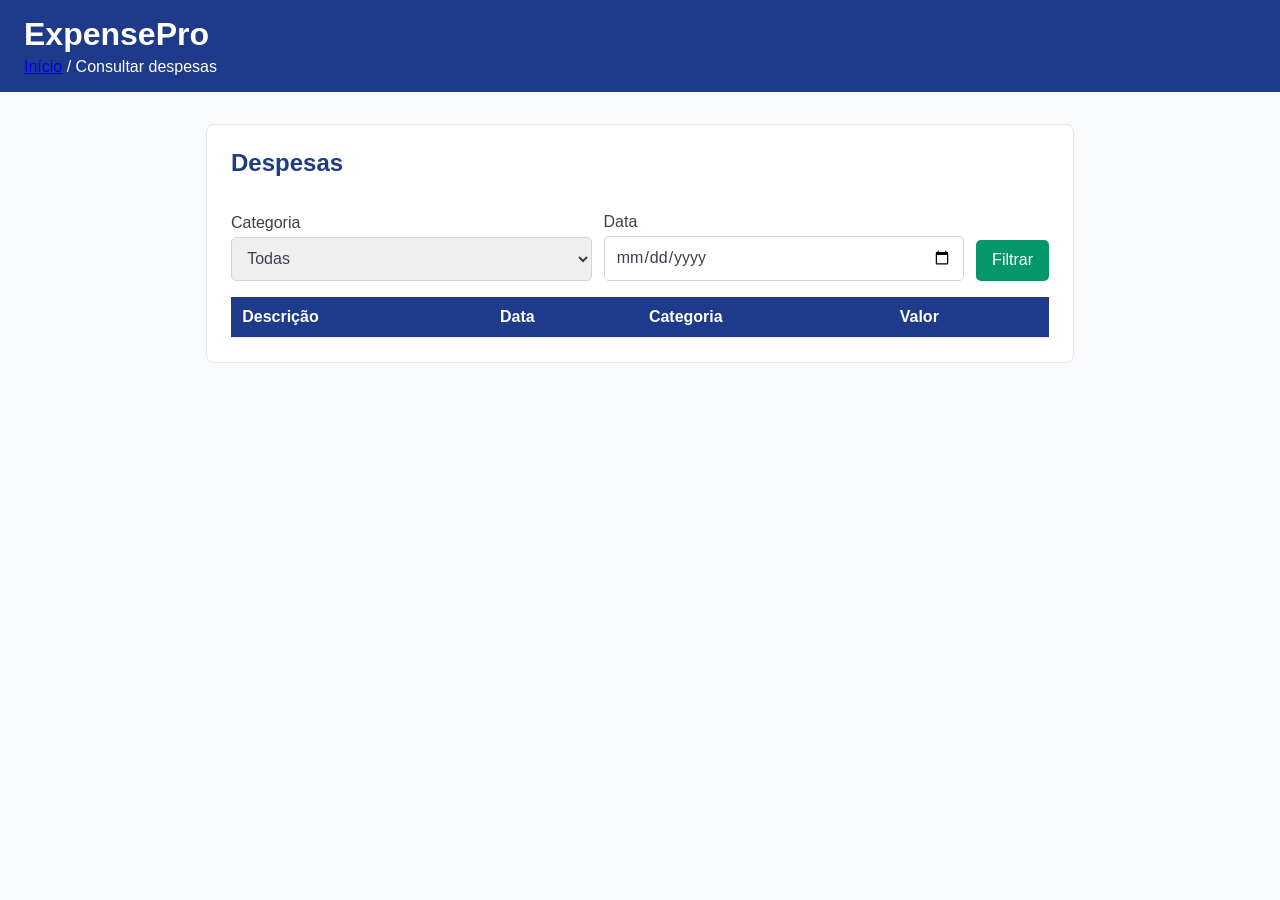
==== pages/minhas-despesas.html @ 2cb30d4f "first commit" ====
<!doctype html>
<html lang="pt-BR">
<head>
  <meta charset="utf-8">
  <meta name="viewport" content="width=device-width, initial-scale=1">
  <title>Consultar despesas | ExpensePro</title>
  <link rel="stylesheet" href="../css/base.css">
  <link rel="stylesheet" href="../css/minhas-despesas.css">
</head>
<body>
  <header class="topo"><h1>ExpensePro</h1><p><a href="../index.html">Início</a> / Consultar despesas</p></header>
  <main><section class="painel">
    <h2>Despesas</h2>
    <form class="filtros" id="form-filtros">
      <div><label for="filtro-categoria">Categoria</label><select id="filtro-categoria"><option value="">Todas</option><option>Transporte</option><option>Hospedagem</option><option>Alimentação</option><option>Materiais</option></select></div>
      <div><label for="filtro-data">Data</label><input id="filtro-data" type="date"></div>
      <button type="submit">Filtrar</button>
    </form>
    <table><thead><tr><th>Descrição</th><th>Data</th><th>Categoria</th><th>Valor</th></tr></thead><tbody id="lista-despesas"><!-- Adicionar linhas com JavaScript --></tbody></table>
  </section></main>
  <script src="../js/minhas-despesas.js"></script>
</body>
</html>
---- css/base.css ----
:root {
  --azul: #1E3A8A;
  --verde: #059669;
  --ambar: #D97706;
  --grafite: #374151;
  --fundo: #F9FAFB;
}

* { box-sizing: border-box; }

body {
  margin: 0;
  background: var(--fundo);
  color: var(--grafite);
  font-family: Arial, sans-serif;
}

.topo {
  padding: 1rem 1.5rem;
  background: var(--azul);
  color: white;
}

.topo h1, .topo p { margin: 0; }
.topo p { margin-top: .3rem; }

main { max-width: 900px; margin: 2rem auto; padding: 0 1rem; }

.painel {
  padding: 1.5rem;
  border: 1px solid #E5E7EB;
  border-radius: 8px;
  background: white;
}

h2 { margin-top: 0; color: var(--azul); }

label { display: block; margin: 1rem 0 .35rem; }
input, select, textarea {
  width: 100%;
  padding: .7rem;
  border: 1px solid #D1D5DB;
  border-radius: 5px;
  color: var(--grafite);
  font: inherit;
}

button {
  margin-top: 1rem;
  padding: .7rem 1rem;
  border: 0;
  border-radius: 5px;
  background: var(--verde);
  color: white;
  font: inherit;
  cursor: pointer;
}

table { width: 100%; border-collapse: collapse; margin-top: 1rem; }
th, td { padding: .7rem; border-bottom: 1px solid #E5E7EB; text-align: left; }
th { background: var(--azul); color: white; }

@media (max-width: 600px) {
  main { margin: 1rem auto; }
  .painel { padding: 1rem; }
  table { font-size: .9rem; }
}
---- css/minhas-despesas.css ----
.filtros { display: grid; grid-template-columns: 1fr 1fr auto; gap: .75rem; align-items: end; }
.filtros button { margin: 0; }
@media (max-width: 600px) { .filtros { grid-template-columns: 1fr; } }
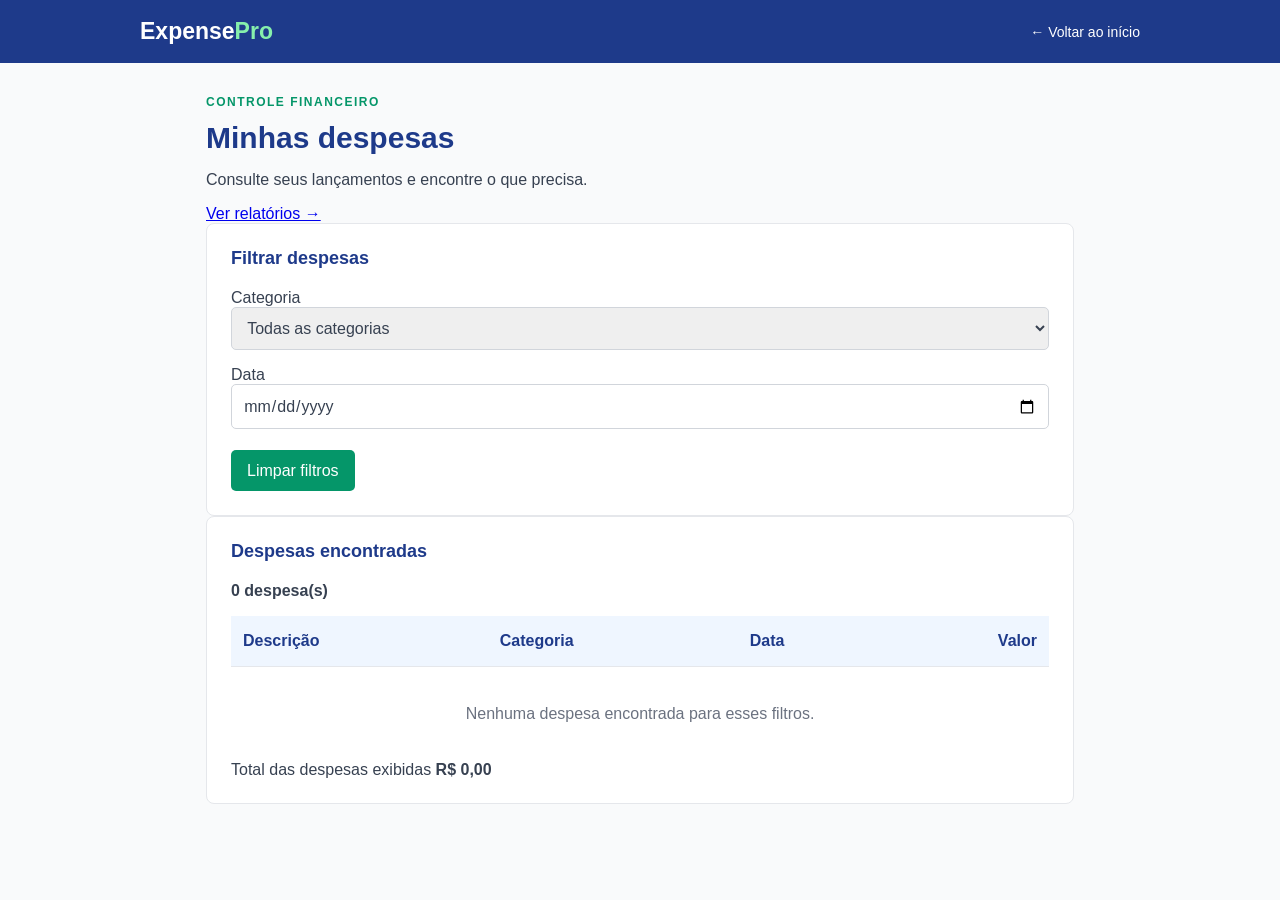
==== commit 8fe51009: "Implementa consulta e relatorios de despesas" ====
--- a/pages/minhas-despesas.html
+++ b/pages/minhas-despesas.html
@@ -3,21 +3,72 @@
 <head>
   <meta charset="utf-8">
   <meta name="viewport" content="width=device-width, initial-scale=1">
-  <title>Consultar despesas | ExpensePro</title>
+  <title>Minhas despesas | ExpensePro</title>
   <link rel="stylesheet" href="../css/base.css">
   <link rel="stylesheet" href="../css/minhas-despesas.css">
+  <script src="../js/minhas-despesas.js" defer></script>
 </head>
 <body>
-  <header class="topo"><h1>ExpensePro</h1><p><a href="../index.html">Início</a> / Consultar despesas</p></header>
-  <main><section class="painel">
-    <h2>Despesas</h2>
-    <form class="filtros" id="form-filtros">
-      <div><label for="filtro-categoria">Categoria</label><select id="filtro-categoria"><option value="">Todas</option><option>Transporte</option><option>Hospedagem</option><option>Alimentação</option><option>Materiais</option></select></div>
-      <div><label for="filtro-data">Data</label><input id="filtro-data" type="date"></div>
-      <button type="submit">Filtrar</button>
-    </form>
-    <table><thead><tr><th>Descrição</th><th>Data</th><th>Categoria</th><th>Valor</th></tr></thead><tbody id="lista-despesas"><!-- Adicionar linhas com JavaScript --></tbody></table>
-  </section></main>
-  <script src="../js/minhas-despesas.js"></script>
+  <header class="cabecalho-pagina">
+    <a class="marca" href="../index.html">Expense<span>Pro</span></a>
+    <a class="voltar" href="../index.html">← Voltar ao início</a>
+  </header>
+
+  <main class="pagina-despesas">
+    <div class="titulo-pagina">
+      <div>
+        <p class="identificador">CONTROLE FINANCEIRO</p>
+        <h1>Minhas despesas</h1>
+        <p>Consulte seus lançamentos e encontre o que precisa.</p>
+      </div>
+      <a class="atalho" href="relatorios.html">Ver relatórios →</a>
+    </div>
+
+    <section class="painel" aria-label="Filtros de despesas">
+      <h2>Filtrar despesas</h2>
+      <div class="grupo-filtros">
+        <label for="filtroCategoria">Categoria
+          <select id="filtroCategoria">
+            <option value="">Todas as categorias</option>
+            <option value="Transporte">Transporte</option>
+            <option value="Hospedagem">Hospedagem</option>
+            <option value="Alimentação">Alimentação</option>
+            <option value="Materiais">Materiais</option>
+            <option value="Outros">Outros</option>
+          </select>
+        </label>
+        <label for="filtroData">Data
+          <input type="date" id="filtroData">
+        </label>
+        <button id="limparFiltros" type="button">Limpar filtros</button>
+      </div>
+    </section>
+
+    <section class="painel" aria-label="Lista de despesas">
+      <div class="cabecalho-lista">
+        <h2>Despesas encontradas</h2>
+        <strong id="quantidadeDespesas" aria-live="polite">0 despesa(s)</strong>
+      </div>
+      <div class="area-tabela">
+        <table>
+          <thead>
+            <tr>
+              <th>Descrição</th>
+              <th>Categoria</th>
+              <th>Data</th>
+              <th class="valor">Valor</th>
+            </tr>
+          </thead>
+          <tbody id="listaDespesas"></tbody>
+        </table>
+      </div>
+      <p id="mensagemVazia" class="mensagem-vazia" hidden>Nenhuma despesa encontrada para esses filtros.</p>
+      <div class="rodape-lista">
+        <span>Total das despesas exibidas</span>
+        <strong id="totalFiltrado">R$ 0,00</strong>
+      </div>
+    </section>
+  </main>
 </body>
 </html>
+
--- a/css/base.css
+++ b/css/base.css
@@ -18,7 +18,17 @@
 .topo {
   padding: 1rem 1.5rem;
   background: var(--azul);
-  color: white;
+}
+
+.logo {
+  display: block;
+  width: 250px; /* ajuste conforme necessário */
+  max-width: 100%;
+  height: auto;
+  padding: .35rem;
+  border: 2px solid var(--verde);
+  border-radius: 8px;
+  background-color: white;
 }
 
 .topo h1, .topo p { margin: 0; }
@@ -65,3 +75,11 @@
   .painel { padding: 1rem; }
   table { font-size: .9rem; }
 }
+
+.logo-pro {
+  display: flex;
+  align-items: center;
+  padding: 1rem 1.5rem;
+  background: var(--azul);
+  color: white;
+}
--- a/css/minhas-despesas.css
+++ b/css/minhas-despesas.css
@@ -1,3 +1,31 @@
-.filtros { display: grid; grid-template-columns: 1fr 1fr auto; gap: .75rem; align-items: end; }
-.filtros button { margin: 0; }
-@media (max-width: 600px) { .filtros { grid-template-columns: 1fr; } }
+/* Página de relatórios — segue a paleta azul e verde da ExpensePro. */
+body { margin: 0; background: #f9fafb; color: #374151; font-family: Arial, sans-serif; }
+* { box-sizing: border-box; }
+.cabecalho-pagina { padding: 18px max(20px, calc((100% - 1000px) / 2)); background: #1e3a8a; display: flex; align-items: center; justify-content: space-between; gap: 14px; }
+.marca { text-decoration: none; color: #fff; font-size: 23px; font-weight: 800; }
+.marca span { color: #86efac; }
+.voltar { color: #fff; text-decoration: none; font-size: 14px; }
+.pagina-relatorios { max-width: 1040px; margin: 35px auto; padding: 0 20px 45px; }
+.identificador { font-size: 12px; font-weight: bold; color: #059669; letter-spacing: 1.5px; }
+h1 { color: #1e3a8a; font-size: 30px; margin: 7px 0; }
+h2 { color: #1e3a8a; font-size: 18px; margin: 0 0 20px; }
+.subtitulo { color: #6b7280; margin-bottom: 25px; }
+.indicadores { display: grid; grid-template-columns: 1fr 1fr; gap: 20px; margin-bottom: 22px; }
+.indicador, .painel-relatorio { background: #fff; padding: 24px; border: 1px solid #e5e7eb; border-radius: 14px; box-shadow: 0 6px 24px #1e3a8a0d; }
+.indicador { display: flex; flex-direction: column; gap: 12px; }
+.indicador span { font-size: 14px; color: #6b7280; }
+.indicador strong { font-size: 30px; color: #059669; }
+.area-tabela { overflow-x: auto; }
+table { width: 100%; border-collapse: collapse; }
+th { background: #eff6ff; color: #1e3a8a; text-align: left; }
+th, td { padding: 16px 12px; border-bottom: 1px solid #e5e7eb; }
+.valor { text-align: right; font-weight: bold; }
+.mensagem-vazia { padding: 22px 0; text-align: center; color: #6b7280; }
+.rodape { font-size: 13px; margin: 20px 0 0; color: #6b7280; }
+.link-consulta { text-decoration: none; font-weight: bold; color: #1e3a8a; }
+@media (max-width: 610px) { .indicadores { grid-template-columns: 1fr; gap: 12px; } .indicador, .painel-relatorio { padding: 18px; } h1 { font-size: 26px; } }
+
+/* Filtro mensal solicitado na estrutura original do projeto. */
+.filtro-periodo { max-width: 290px; margin-bottom: 22px; }
+.filtro-periodo label { display: block; margin-bottom: 8px; font-weight: bold; color: #1e3a8a; }
+.filtro-periodo input { width: 100%; padding: 11px; border: 1px solid #d1d5db; border-radius: 8px; background: white; color: #374151; font: inherit; }
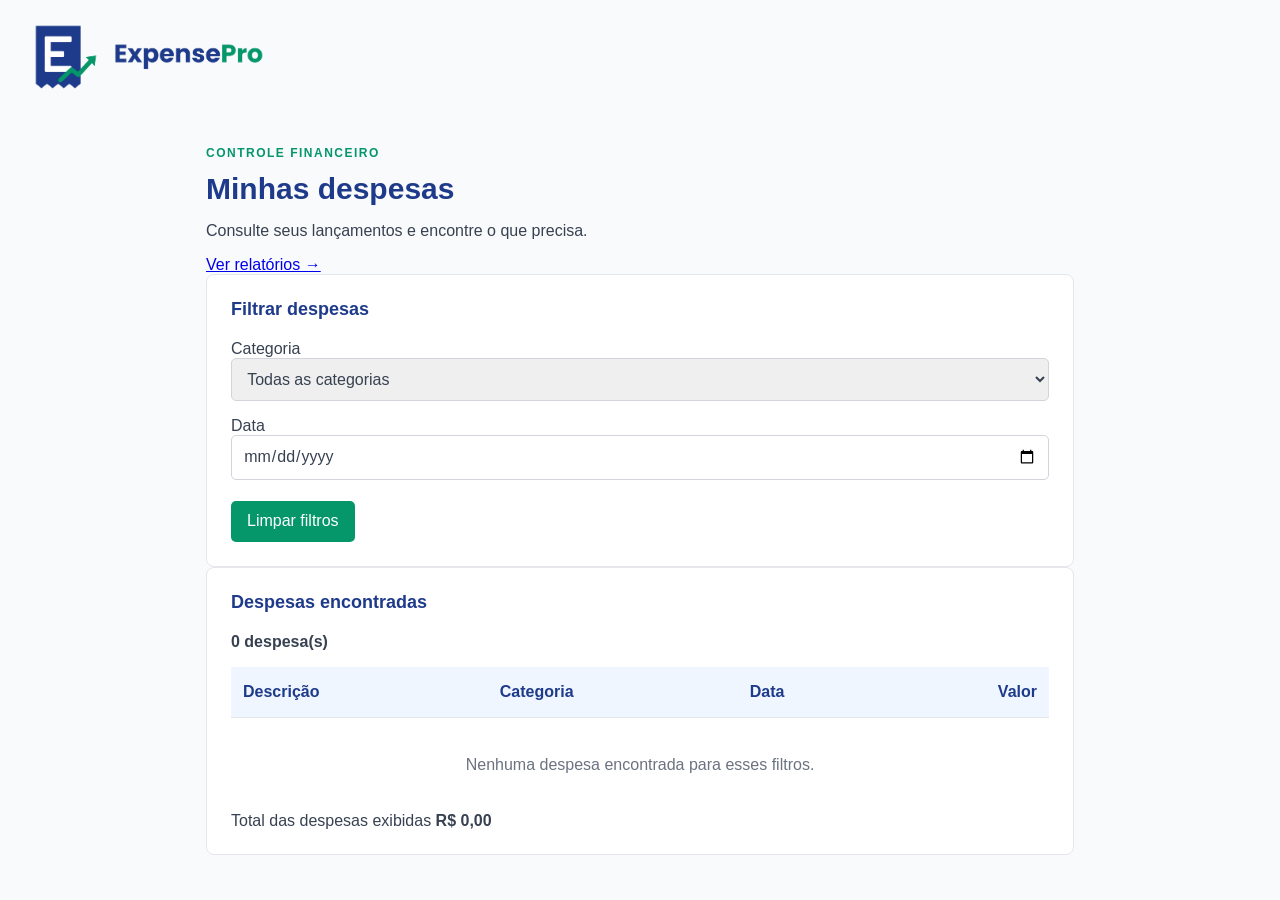
==== commit de70ec27: "mudanças básicas no cabeçalho das páginas, incluindo a adição de um logotipo e ajustes de estilo par" ====
--- a/pages/minhas-despesas.html
+++ b/pages/minhas-despesas.html
@@ -9,9 +9,8 @@
   <script src="../js/minhas-despesas.js" defer></script>
 </head>
 <body>
-  <header class="cabecalho-pagina">
-    <a class="marca" href="../index.html">Expense<span>Pro</span></a>
-    <a class="voltar" href="../index.html">← Voltar ao início</a>
+  <header class="topo">
+    <a href="../index.html"><img class="logo" src="../img/logo.png" alt="ExpensePro"></a>
   </header>
 
   <main class="pagina-despesas">
--- a/css/base.css
+++ b/css/base.css
@@ -6,18 +6,33 @@
   --fundo: #F9FAFB;
 }
 
+:root {
+  --rev-azul: #1e3a8a;
+  --rev-verde: #059669;
+  --rev-ambar: #d97706;
+  --rev-texto: #374151;
+  --rev-suave: #667085;
+  --rev-borda: #e5e7eb;
+  --rev-fundo: #f9fafb;
+}
+
 * { box-sizing: border-box; }
 
 body {
   margin: 0;
-  background: var(--fundo);
-  color: var(--grafite);
+  background: var(--rev-fundo);
+  color: var(--rev-texto);
   font-family: Arial, sans-serif;
 }
 
 .topo {
   padding: 1rem 1.5rem;
-  background: var(--azul);
+  background: var(--rev-fundo);
+  min-height: 82px;
+  display: flex;
+  flex-wrap: wrap;
+  gap: 10px 18px;
+  padding: 14px 24px;
 }
 
 .logo {
@@ -26,9 +41,7 @@
   max-width: 100%;
   height: auto;
   padding: .35rem;
-  border: 2px solid var(--verde);
   border-radius: 8px;
-  background-color: white;
 }
 
 .topo h1, .topo p { margin: 0; }
@@ -43,7 +56,7 @@
   background: white;
 }
 
-h2 { margin-top: 0; color: var(--azul); }
+h2 { margin-top: 0; color: var(--rev-azul); }
 
 label { display: block; margin: 1rem 0 .35rem; }
 input, select, textarea {
@@ -60,7 +73,7 @@
   padding: .7rem 1rem;
   border: 0;
   border-radius: 5px;
-  background: var(--verde);
+  background: var(--rev-verde);
   color: white;
   font: inherit;
   cursor: pointer;
@@ -68,7 +81,7 @@
 
 table { width: 100%; border-collapse: collapse; margin-top: 1rem; }
 th, td { padding: .7rem; border-bottom: 1px solid #E5E7EB; text-align: left; }
-th { background: var(--azul); color: white; }
+th { background: var(--rev-azul); color: white; }
 
 @media (max-width: 600px) {
   main { margin: 1rem auto; }
@@ -80,6 +93,6 @@
   display: flex;
   align-items: center;
   padding: 1rem 1.5rem;
-  background: var(--azul);
+  background: var(--rev-azul);
   color: white;
 }
--- a/css/minhas-despesas.css
+++ b/css/minhas-despesas.css
@@ -1,7 +1,6 @@
 /* Página de relatórios — segue a paleta azul e verde da ExpensePro. */
 body { margin: 0; background: #f9fafb; color: #374151; font-family: Arial, sans-serif; }
 * { box-sizing: border-box; }
-.cabecalho-pagina { padding: 18px max(20px, calc((100% - 1000px) / 2)); background: #1e3a8a; display: flex; align-items: center; justify-content: space-between; gap: 14px; }
 .marca { text-decoration: none; color: #fff; font-size: 23px; font-weight: 800; }
 .marca span { color: #86efac; }
 .voltar { color: #fff; text-decoration: none; font-size: 14px; }
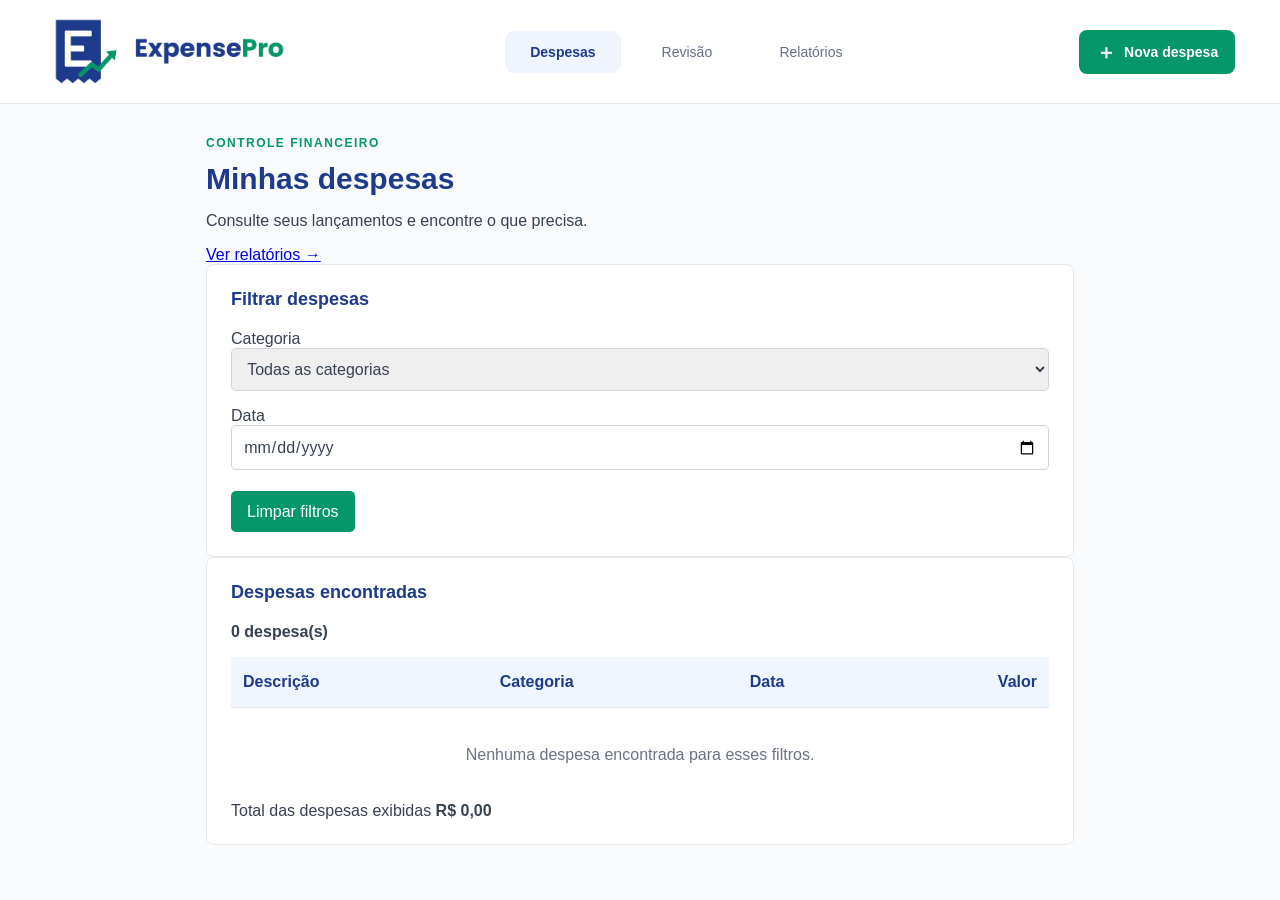
==== commit 97284fb0: "Implementação Pagina Inicio = Victor" ====
--- a/pages/minhas-despesas.html
+++ b/pages/minhas-despesas.html
@@ -11,6 +11,12 @@
 <body>
   <header class="topo">
     <a href="../index.html"><img class="logo" src="../img/logo.png" alt="ExpensePro"></a>
+    <nav class="navegacao" aria-label="Navegação principal">
+      <a class="ativo" href="minhas-despesas.html" aria-current="page">Despesas</a>
+      <a href="revisao.html">Revisão</a>
+      <a href="relatorios.html">Relatórios</a>
+    </nav>
+    <a class="acao-nova" href="nova-despesa.html"><span aria-hidden="true">＋</span> Nova despesa</a>
   </header>
 
   <main class="pagina-despesas">
--- a/css/base.css
+++ b/css/base.css
@@ -1,11 +1,3 @@
-:root {
-  --azul: #1E3A8A;
-  --verde: #059669;
-  --ambar: #D97706;
-  --grafite: #374151;
-  --fundo: #F9FAFB;
-}
-
 :root {
   --rev-azul: #1e3a8a;
   --rev-verde: #059669;
@@ -26,13 +18,13 @@
 }
 
 .topo {
-  padding: 1rem 1.5rem;
-  background: var(--rev-fundo);
-  min-height: 82px;
-  display: flex;
-  flex-wrap: wrap;
-  gap: 10px 18px;
-  padding: 14px 24px;
+  min-height: 104px;
+  padding: 0 clamp(22px, 3.5vw, 52px);
+  display: flex; 
+  align-items: center;
+  gap: 34px;
+  background: #fff;
+  border-bottom: 1px solid var(--rev-borda); 
 }
 
 .logo {
@@ -43,9 +35,6 @@
   padding: .35rem;
   border-radius: 8px;
 }
-
-.topo h1, .topo p { margin: 0; }
-.topo p { margin-top: .3rem; }
 
 main { max-width: 900px; margin: 2rem auto; padding: 0 1rem; }
 
@@ -64,7 +53,7 @@
   padding: .7rem;
   border: 1px solid #D1D5DB;
   border-radius: 5px;
-  color: var(--grafite);
+  color: var(--rev-texto);
   font: inherit;
 }
 
@@ -89,10 +78,57 @@
   table { font-size: .9rem; }
 }
 
-.logo-pro {
-  display: flex;
+.navegacao {
+  display: flex; align-self: stretch; align-items: center; gap: 8px; margin: 0 auto;
+}
+.navegacao a {
+  min-width: 116px; padding: 13px 18px; border-radius: 9px; color: #667085; font-size: 14px; text-align: center; text-decoration: none; 
+}
+.navegacao a:hover {
+  background: #f5f7fb; color: var(--rev-azul); 
+  }
+.navegacao a.ativo {
+  background: #eff4ff;
+  color: var(--rev-azul);
+  font-weight: 650; 
+}
+.acao-nova,.botao-primario {
+  display: inline-flex;
+  justify-content: center;
   align-items: center;
-  padding: 1rem 1.5rem;
-  background: var(--rev-azul);
-  color: white;
+  gap: 8px;
+  min-height: 44px;
+  padding: 0 17px;
+  border: 0;
+  border-radius: 8px;
+  background: var(--rev-verde);
+  color: #fff; text-decoration: none;
+  font: inherit;
+  font-size: 14px;
+  font-weight: 650;
+  cursor: pointer; 
 }
+.acao-nova:hover,.botao-primario:hover { background: #047857; }
+
+.botao-secundario {
+  border: 1px solid #d0d5dd;
+  background: #fff;
+  color: #344054; 
+}
+.botao-secundario:hover { background: #f9fafb; }
+
+.acao-nova span { font-size: 20px; line-height: 1; }
+
+@media (max-width: 900px) {
+  .topo { min-height: 82px; flex-wrap: wrap; gap: 10px 18px; padding: 14px 24px; }
+  .navegacao { order: 3; width: 100%; justify-content: flex-start; gap: 4px; overflow-x: auto; }
+  .navegacao a { min-width: auto; padding: 9px 13px; font-size: 13px; }
+  .acao-nova { margin-left: auto; min-height: 39px; padding: 0 12px; font-size: 13px; }
+}
+
+@media (max-width: 600px) {
+  .topo { padding: 12px 17px; }
+  .logo { width: 180px; }
+  .navegacao { margin: 0 -2px; }
+  .navegacao a { padding: 8px 11px; }
+}
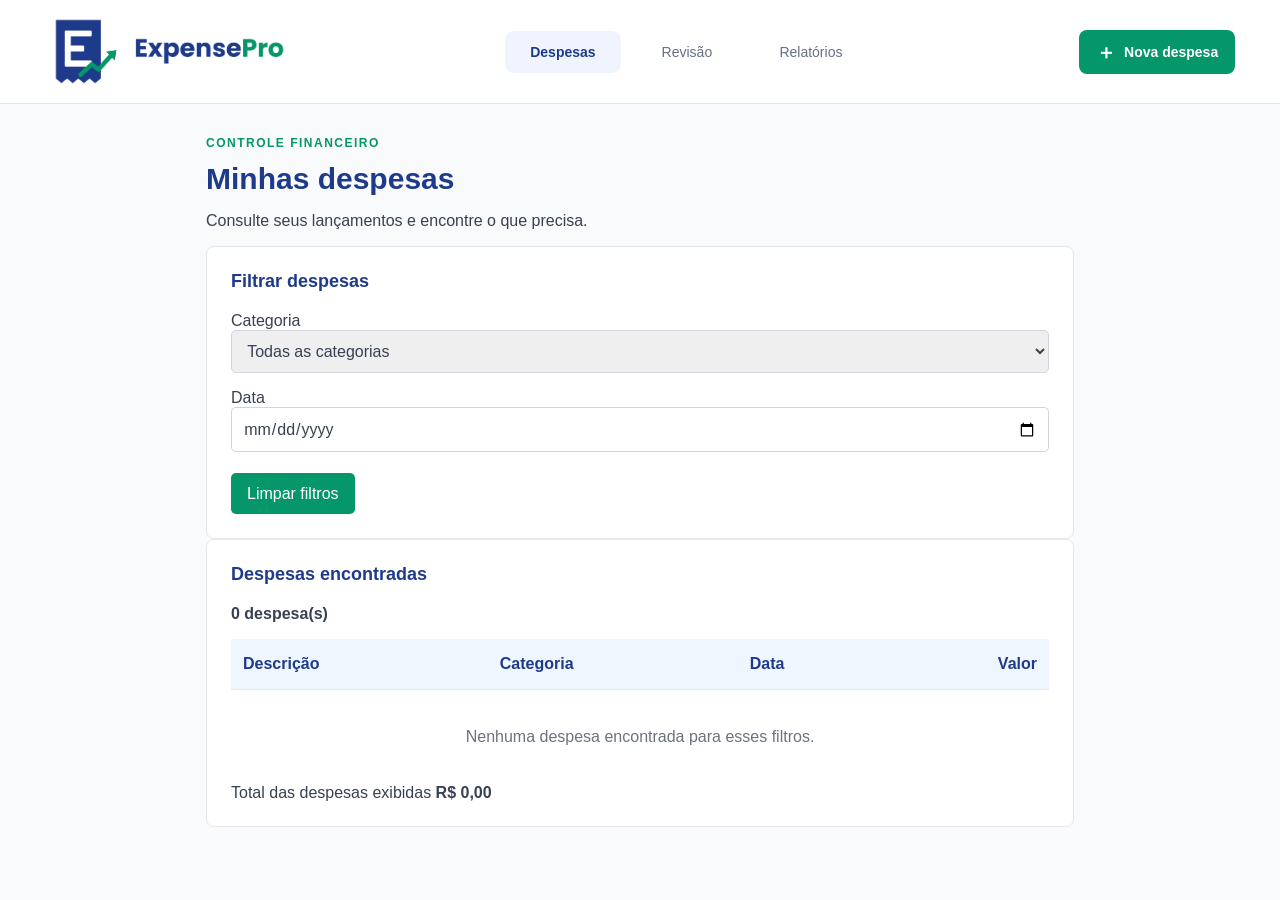
==== commit 5b3a4393: "att" ====
--- a/pages/minhas-despesas.html
+++ b/pages/minhas-despesas.html
@@ -26,7 +26,6 @@
         <h1>Minhas despesas</h1>
         <p>Consulte seus lançamentos e encontre o que precisa.</p>
       </div>
-      <a class="atalho" href="relatorios.html">Ver relatórios →</a>
     </div>
 
     <section class="painel" aria-label="Filtros de despesas">
